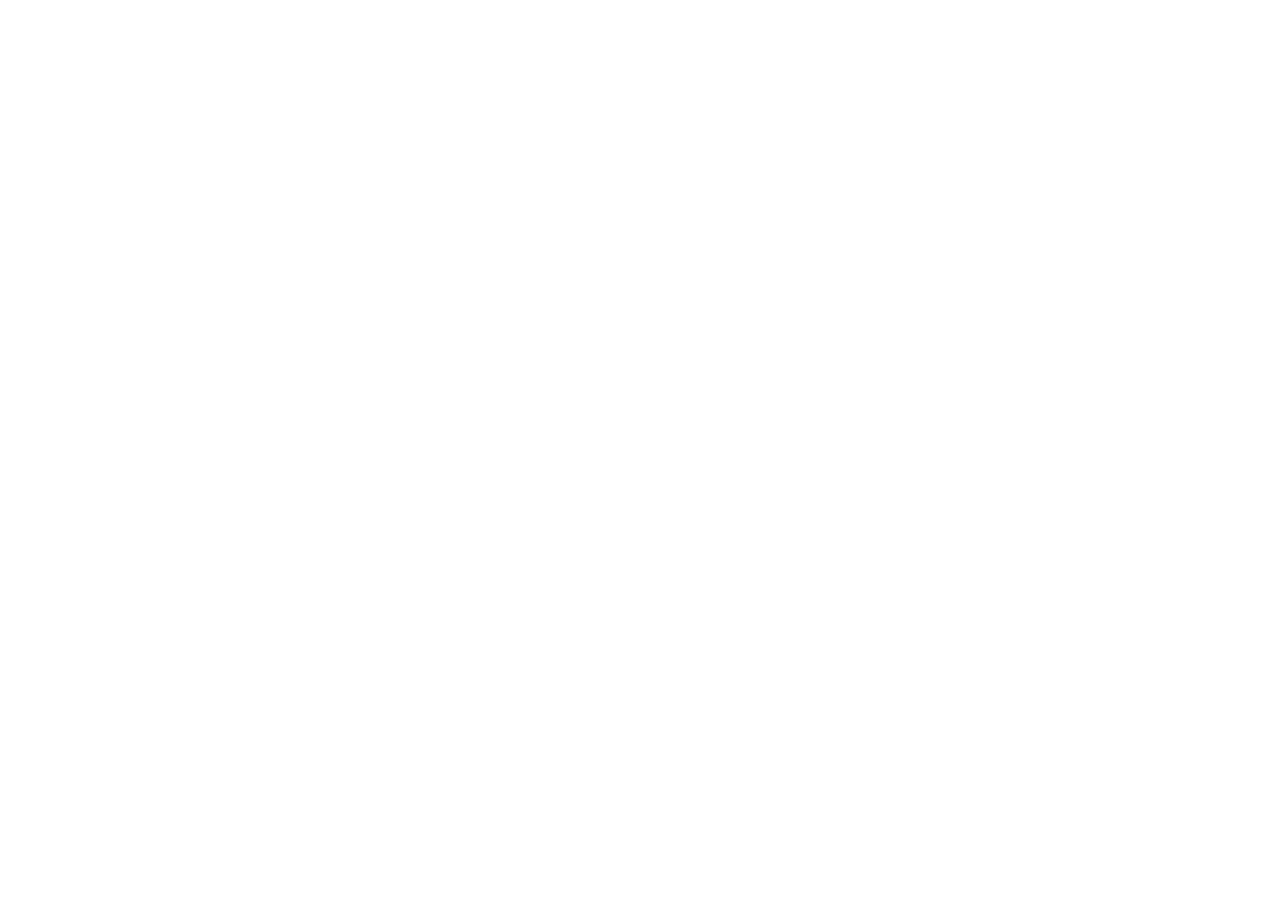
==== insta-frontpage/index.html @ 9265972e "comeco insta front" ====
<!DOCTYPE html>
<html lang="en">
<head>
    <meta charset="UTF-8">
    <meta name="view port" content="width-device-width, initial-scale-1.0">
    <link rel="stylesheet" href="style.css">
    <title>Instagram</title>
</head>
<body>
    
</body>
</html>
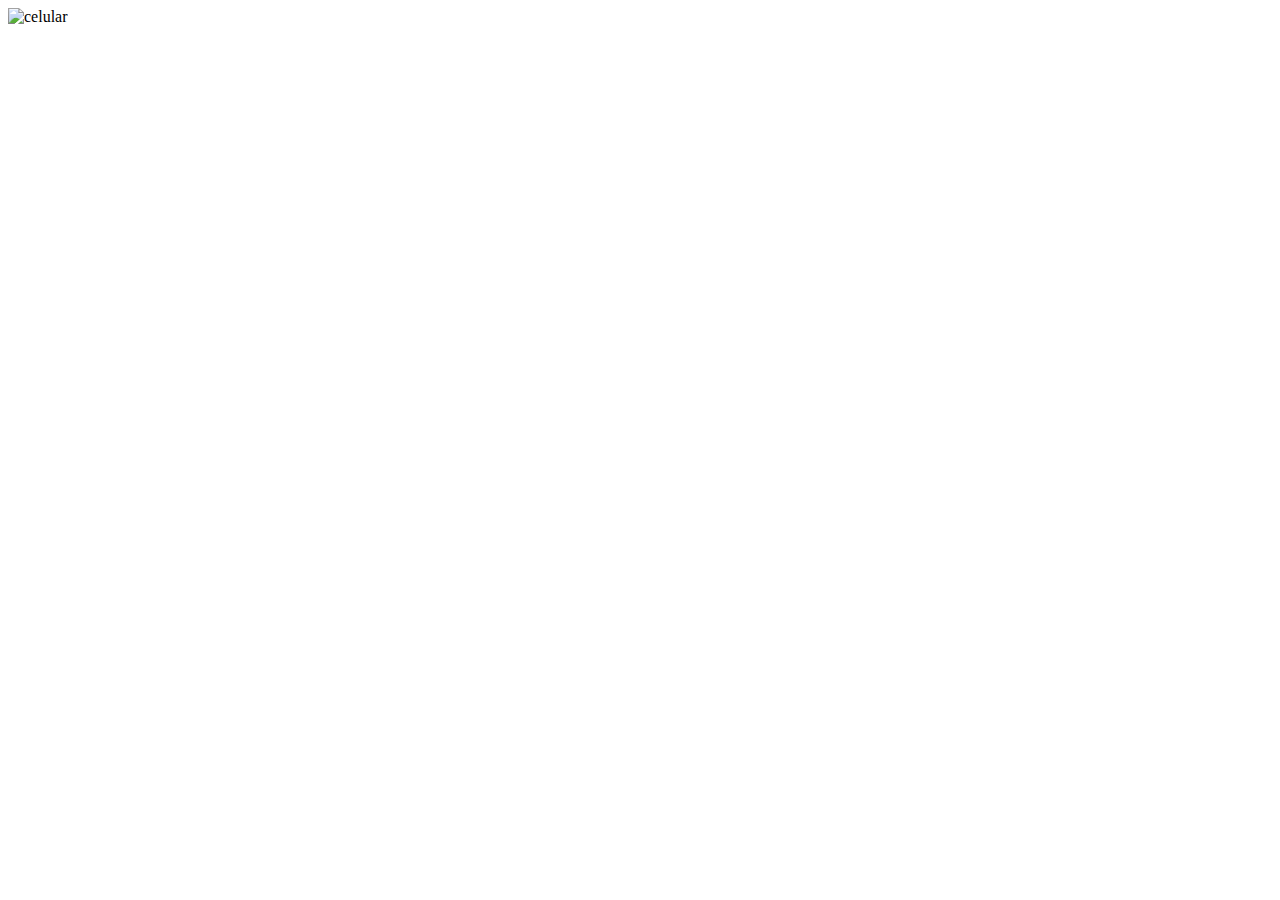
==== commit 8a189c3a: "front insta modfic html" ====
--- a/insta-frontpage/index.html
+++ b/insta-frontpage/index.html
@@ -7,6 +7,11 @@
     <title>Instagram</title>
 </head>
 <body>
-    
+    <div class="instagram-wrapper">
+        <div class="instagram-phone">
+            <img src="" alt="celular">
+        </div>
+        <div class="instagram-continue">
+        </div> 
 </body>
 </html>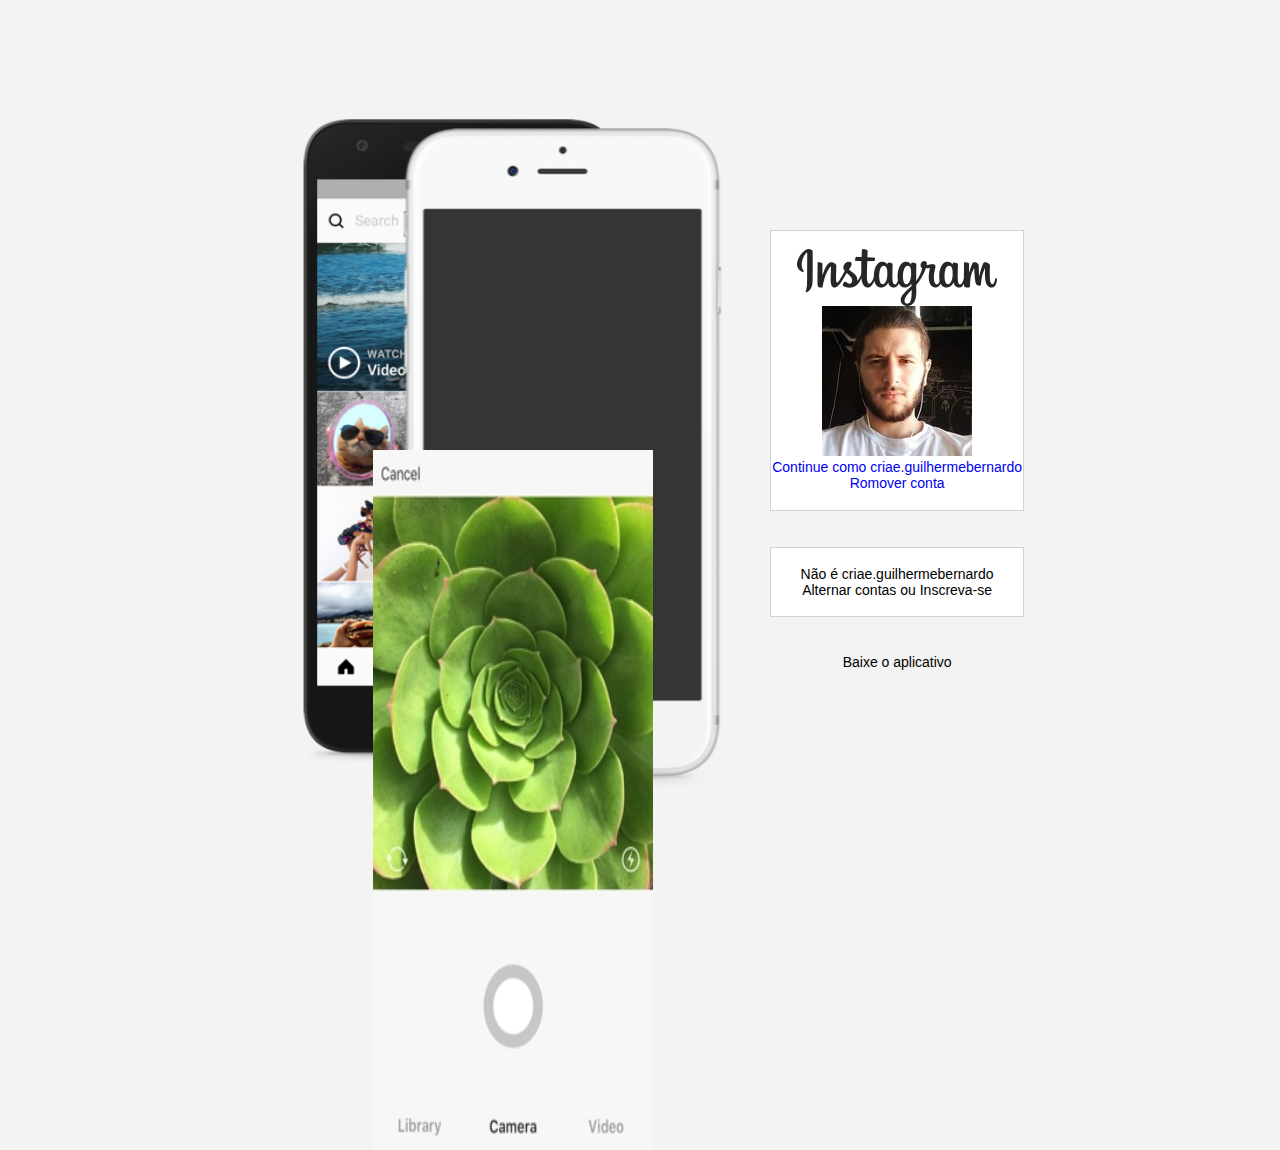
==== commit 48d0defa: "atualizacao frontpage insta" ====
--- a/insta-frontpage/index.html
+++ b/insta-frontpage/index.html
@@ -9,9 +9,39 @@
 <body>
     <div class="instagram-wrapper">
         <div class="instagram-phone">
-            <img src="" alt="celular">
+            <img src="./PNG/smartphone-bg.png" alt="celular">
+            <div class="slider">
+                <img class="selected" src="./PNG/feed-instagram.jpg">
+                <img src="./PNG/editor-instagram.jpg">
+                <img src="PNG/dm-instagram.jpg">
+                <img src="./PNG/perfil-instagram.jpg">
+                <img src="./PNG/camera-instagram.jpg">
+            <script src="./script.js"></script>
+            </div>    
         </div>
         <div class="instagram-continue">
-        </div> 
+            <div class="group">
+                <img src="./PNG/instagram-logo.png" class="instagram-logo" alt="instagram logo">
+                <div class="profile-photo">
+                    <img src="./PNG/foto-perfil.jpg" alt="foto de perfil">
+                </div>
+                <a href="#" class="instagram-login">Continue como criae.guilhermebernardo</a>
+                <a href="#" class="instagram-logout">Romover conta</a>
+            </div>
+            <div class="group">
+                <p class="not-account">Não é criae.guilhermebernardo</p>
+                <p class="notaccount">
+                    <span class="link-blue">Alternar contas</span>
+                    ou
+                    <span class="link-blue">Inscreva-se</span>
+                </p>
+        </div>
+        <div class="get-the-app">
+            <p class="get-app">Baixe o aplicativo</p>
+            <div class="download">
+                <a href="#" class="app-download"></a>
+                <a href="#" class="app-download"></a>
+            </div>
+        </div>
 </body>
 </html>--- a/insta-frontpage/style.css
+++ b/insta-frontpage/style.css
@@ -0,0 +1,71 @@
+* {
+    padding: 0;
+    margin: 0;
+    box-sizing: border-box;
+    text-decoration: none;
+    font-family: sans-serif;
+    font-size: 14px;
+}
+
+body {
+    width: 100%;
+    min-height: 100vh;
+    background-color: rgb(243, 243, 243);
+    margin: 0;
+    padding: 0;
+    display: flex;
+    justify-content: center;
+}
+
+.instagram-wrapper {
+    display: flex;
+    align-items: center;
+    justify-content: start;
+    width: 60%;
+    height: 100vh;
+
+}
+
+.instagram-phone {
+    display: flex;
+    align-items: center;
+    justify-content: center;
+    width: 50rem;
+}
+
+.slider {
+    position: absolute;
+    width: 280px;
+    height: 200px:
+}
+
+.slider img{
+    position: absolute;
+    width: 100%;
+    height: 100%;
+}
+
+
+.instagram-phone img {
+    height: 50rem;
+}
+
+.instagram-continue {
+    display: flex;
+    align-items: center; /* está agora na horizontal */
+    justify-content: space-around; /* está agora na vertical */
+    flex-direction: column;
+    width: 50%;
+    min-height: 34rem;
+}
+
+.group {
+    display: flex;
+    justify-content: space-between;
+    align-items: center;
+    flex-direction: column;
+    background-color: #ffffff;
+    width: 100%;
+    padding: 1.3rem 0;
+    border: 1px solid lightgray;
+}